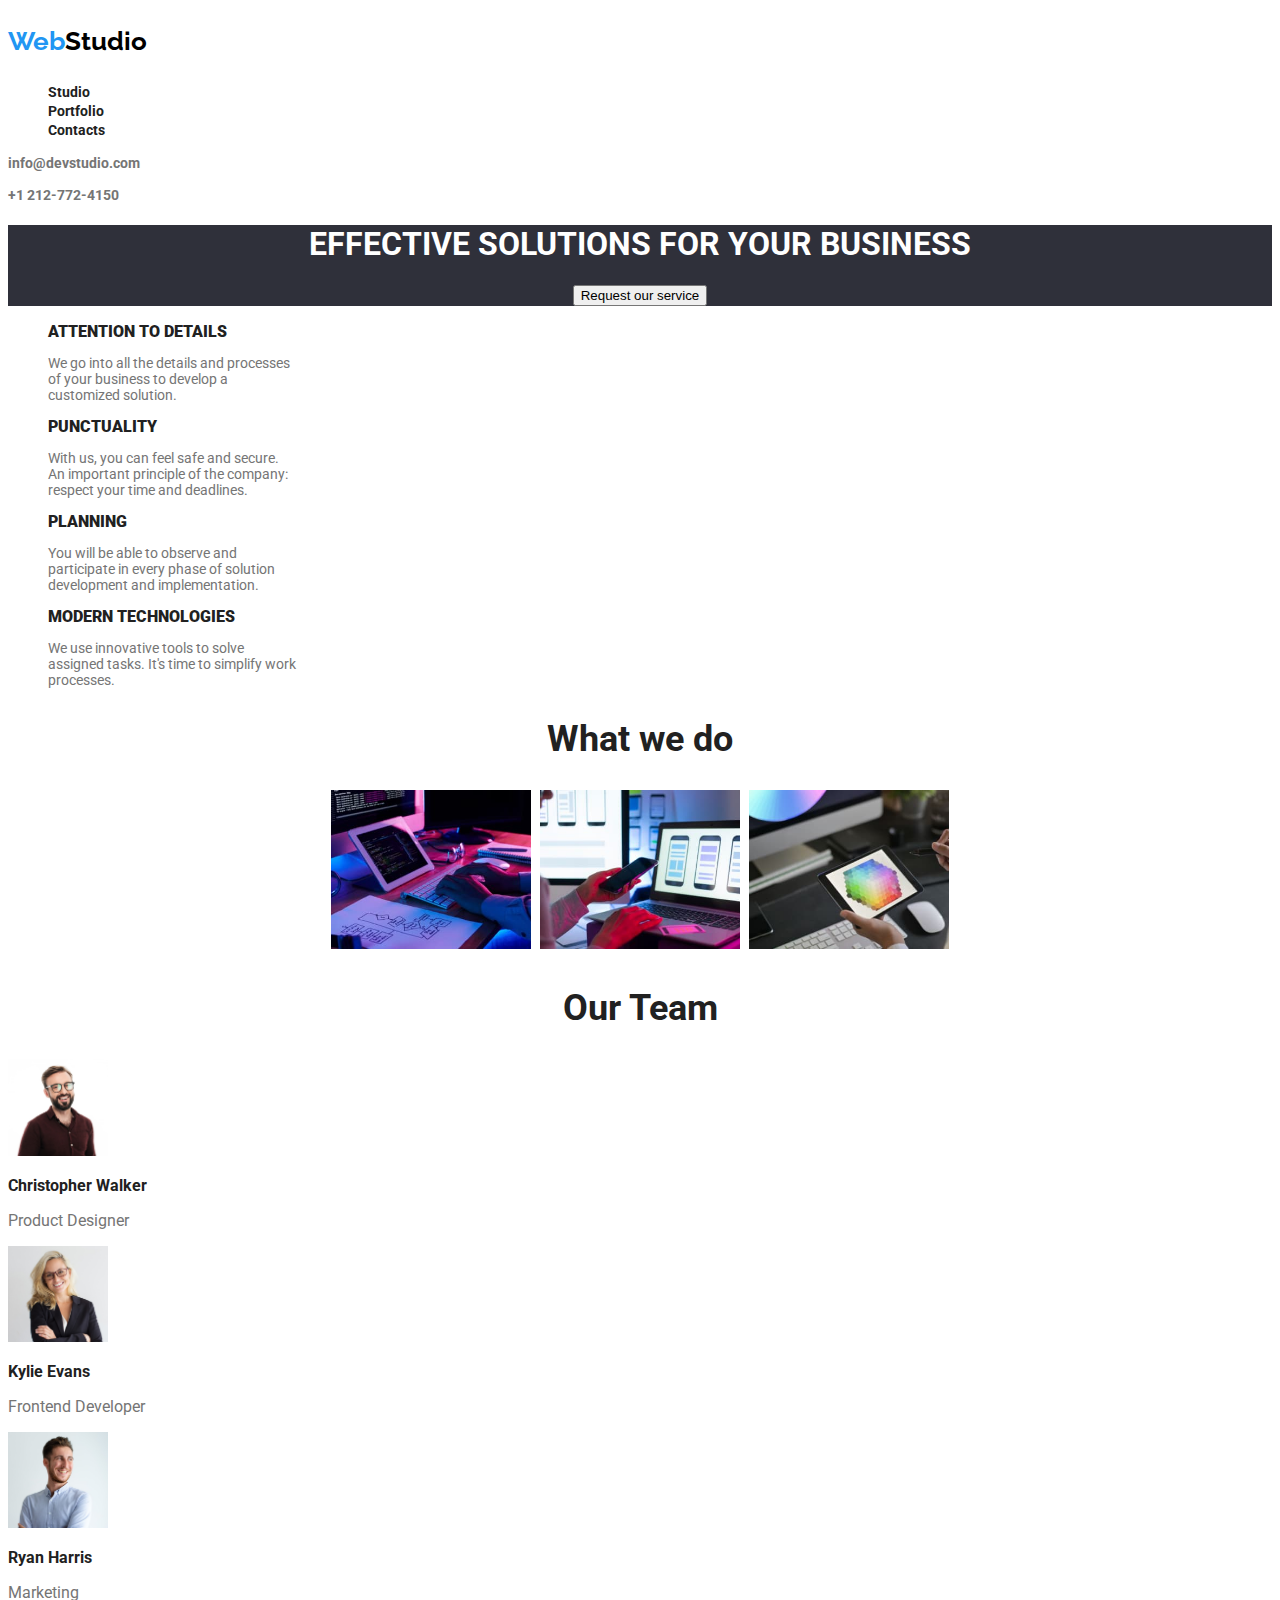
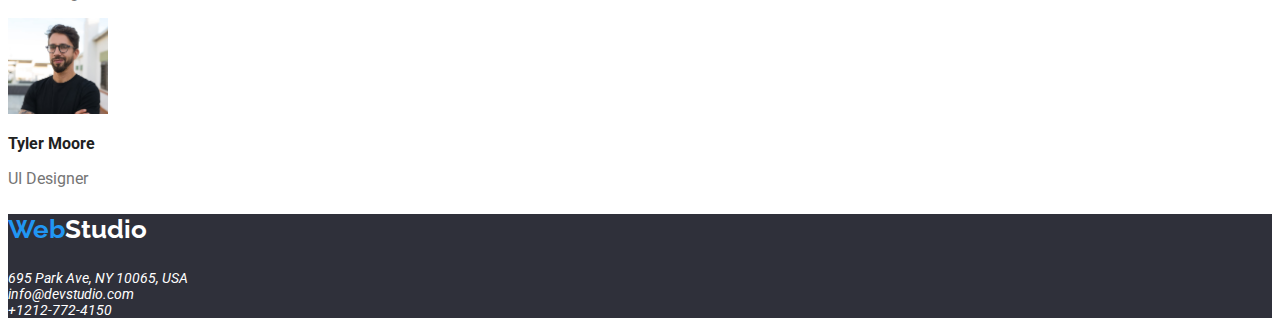
==== index.html @ c4ce42b6 "Initial commit" ====
<!DOCTYPE html>
<html lang="en">
  <head>
    <meta charset="UTF-8" />
    <meta name="viewport" content="width=device-width, initial-scale=1.0" />
    <title>Studio</title>
    <link rel="preconnect" href="https://fonts.googleapis.com" />
    <link rel="preconnect" href="https://fonts.gstatic.com" crossorigin />
    <link
      href="https://fonts.googleapis.com/css2?family=Raleway:ital,wght@0,100..900;1,100..900&family=Roboto:ital,wght@0,100;0,300;0,400;0,500;0,700;0,900;1,100;1,300;1,400;1,500;1,700;1,900&display=swap"
      rel="stylesheet"
    />
    <link rel="stylesheet" href="./css/styles.css" />
  </head>
  <!--Prima parte/antet-->
  <body>
    <header>
      <a href="#"
        ><p class="index_logo"><span class="first_logo">Web</span>Studio</p>
      </a>
      <nav>
        <ul>
          <li><a class="link_index" href="index.html">Studio</a></li>
          <li><a class="link_index" href="portfolio.html">Portfolio</a></li>
          <li><a class="link_index" href="#">Contacts</a></li>
        </ul>
      </nav>
      <a class="link_contact" href="mailto:info@devstudio.com"
        ><p><span>info@devstudio.com</span></p></a
      >
      <a class="link_contact_phone" href="tel:+12127724150">+1 212-772-4150</a>
    </header>
    <!--Titlul principal-->
    <main>
      <section class="main_title">
        <h1>EFFECTIVE SOLUTIONS FOR YOUR BUSINESS</h1>
        <button class="button_index" type="button">Request our service</button>
      </section>
      <div class="section_div">
        <ul>
          <li>
            <strong>ATTENTION TO DETAILS</strong>
            <p class="paragraph">
              We go into all the details and processes<br />of your business to
              develop a<br />customized solution.
            </p>
          </li>
          <li>
            <strong>PUNCTUALITY</strong>
            <p class="paragraph">
              With us, you can feel safe and secure.<br />An important principle
              of the company:<br />respect your time and deadlines.
            </p>
          </li>
          <li>
            <strong>PLANNING</strong>
            <p class="paragraph">
              You will be able to observe and<br />participate in every phase of
              solution<br />development and implementation.
            </p>
          </li>
          <li>
            <strong>MODERN TECHNOLOGIES</strong>
            <p class="paragraph">
              We use innovative tools to solve<br />assigned tasks. It's time to
              simplify work<br />processes.
            </p>
          </li>
        </ul>
      </div>

      <!--What we do section with pictures-->
      <section class="information">
        <h2>What we do</h2>
        <div>
          <img src="./images/first-img.jpg" alt="computer" width="200" />
          <img src="./images/second-img.jpg" alt="phone" width="200" />
          <img src="./images/third-img.jpg" alt="design" width="200" />
        </div>
      </section>
      <!--Team-->
      <section>
        <h2>Our Team</h2>
        <div>
          <img
            src="./images/christopher-walker.jpg"
            alt="Christopher Walker"
            width="100"
          />
          <p class="team_member">Christopher Walker</p>
          <p class="member_profession">Product Designer</p>

          <img src="./images/kylie-evans.jpg" alt="Kylie Evans" width="100" />
          <p class="team_member">Kylie Evans</p>
          <p class="member_profession">Frontend Developer</p>

          <img src="./images/ryan-harris.jpg" alt="Ryan Harris" width="100" />
          <p class="team_member">Ryan Harris</p>
          <p class="member_profession">Marketing</p>

          <img src="./images/tyler-moore.jpg" alt="Tyler Moore" width="100" />
          <p class="team_member">Tyler Moore</p>
          <p class="member_profession">UI Designer</p>
        </div>
      </section>
    </main>

    <footer>
      <a href="#">
        <p class="l_footer"><span class="first_part_logo">Web</span>Studio</p>
      </a>
      <address class="address_index">
        695 Park Ave, NY 10065, USA <br />
        info@devstudio.com<br />
        +1212-772-4150
      </address>
    </footer>
  </body>
</html>
---- css/styles.css ----
:root {
  --blue: #2196f3;
  --white: #ffffff;
  --gray: #757575;
  --light-black: #212121;
  --black: #000000;
  --special-gray: #f5f4fa;
  --footer-color: #2f303a;
  --primary-font: 'Roboto', Sans-serif;
  --secondary-font: 'raleway', Sans-serif;
  --background-index: #2f303a;
}
/*Header section*/
body {
  font-family: var(--primary-font);
  color: var(--white);
}
.header__section {
  background-color: var(--white);
}
.logo {
  color: #2196f3;
  text-decoration: none;
}
.header_logo {
  text-decoration-line: none;
  text-decoration: none;
  font-family: var(--secondary-font);
  font-size: 26px;
  font-weight: 700;
  color: var(--black);
}
/*Nav-choose_section*/
.link {
  text-decoration: none;
  color: var(--light-black);
  font-size: 14px;
  font-weight: 700;
  font-family: var(--primary-font);
}

.send-email {
  text-decoration: none;
  color: var(--gray);
  font-size: 14px;
  font-family: var(--primary-font);
}
.phonecall {
  text-decoration: none;
  color: var(--gray);
  font-size: 14px;
  font-family: var(--primary-font);
}
.choose_section .link:hover,
.link:focus {
  color: var(--blue);
}
.send-email:hover,
.send-email:focus {
  color: var(--blue);
}
.phonecall:hover,
.phonecall:focus {
  color: var(--blue);
}
/*Div-buttons*/
.buttons {
  font-family: var(--primary-font);
  font-size: 16px;
  font-weight: 700;
  line-height: 1.6;
  color: var(--light-black);
  background-color: var(--special-gray);
  border: none;
  cursor: pointer;
}
.buttons:hover {
  color: var(--white);
  background-color: var(--blue);
}
/*List-categories*/
.subtitle {
  font-size: 18px;
  font-family: var(--primary-font);
  color: var(--light-black);
  font-weight: 700;
  line-height: 2;
}
.area {
  font-family: var(--primary-font);
  font-size: 16px;
  font-weight: 400;
  line-height: 1.8;
  color: var(--gray);
}
/*Footer section*/
footer {
  background-color: var(--footer-color);
}
.footer_logo {
  font-family: var(--secondary-font);
  font-size: 26px;
  font-weight: 700;
  color: var(--white);
  text-decoration: none;
}
.logo_footer {
  color: var(--blue);
}
.address_portfolio {
  font-size: 14px;
  color: var(--white);
}
a {
  text-decoration: none;
  font-size: 26px;
  font-weight: 700;
}
.address_portfolio:hover,
.address_portfolio:focus {
  color: var(--blue);
}
/*Index html style*/
/*Header logo*/

.index_logo {
  color: var(--black);
  font-family: var(--secondary-font);
  font-size: 26px;
  font-weight: 700;
}
.first_logo {
  color: var(--blue);
}
.link_index {
  font-family: var(--primary-font);
  font-size: 14px;
  font-weight: 700;
  color: var(--light-black);
}
ul {
  list-style: none;
}
.link_contact {
  font-size: 14px;
  color: var(--gray);
  font-family: var(--primary-font);
}
.link_contact_phone {
  font-size: 14px;
  color: var(--gray);
  font-family: var(--primary-font);
}
.link_index:hover,
.link_index:focus {
  color: var(--blue);
}
.link_contact:hover,
.link_contact:focus {
  color: var(--blue);
}
.link_contact_phone:hover,
.link_contact_phone:focus {
  color: var(--blue);
}
.main_title {
  background-color: var(--background-index);
  text-align: center;
}
.button_index:hover,
.button_index:focus {
  background-color: var(--blue);
  color: var(--white);
}
.section_div {
  color: var(--light-black);
  font-family: var(--primary-font);
  font-weight: 700;
}
.paragraph {
  color: var(--gray);
  font-size: 14px;
  font-weight: 400;
}
.information {
  color: var(--light-black);
  font-size: 36px;
  font-weight: 700;
  text-align: center;
}
/*Last Part-Team*/
.team_member {
  font-size: 16px;
  font-weight: 700;
  color: var(--light-black);
}
.member_profession {
  font-size: 16px;
  color: var(--gray);
}
h2 {
  color: var(--light-black);
  font-size: 36px;
  font-family: var(--primary-font);
  text-align: center;
}
/*Footer */
.first_part_logo {
  color: var(--blue);
}

.l_footer {
  color: var(--white);
  font-family: var(--secondary-font);
}
.address_index {
  font-family: var(--primary-font);
  font-size: 14px;
  color: var(--white);
}
.address_index:hover,
.address_index:focus {
  color: var(--blue);
}
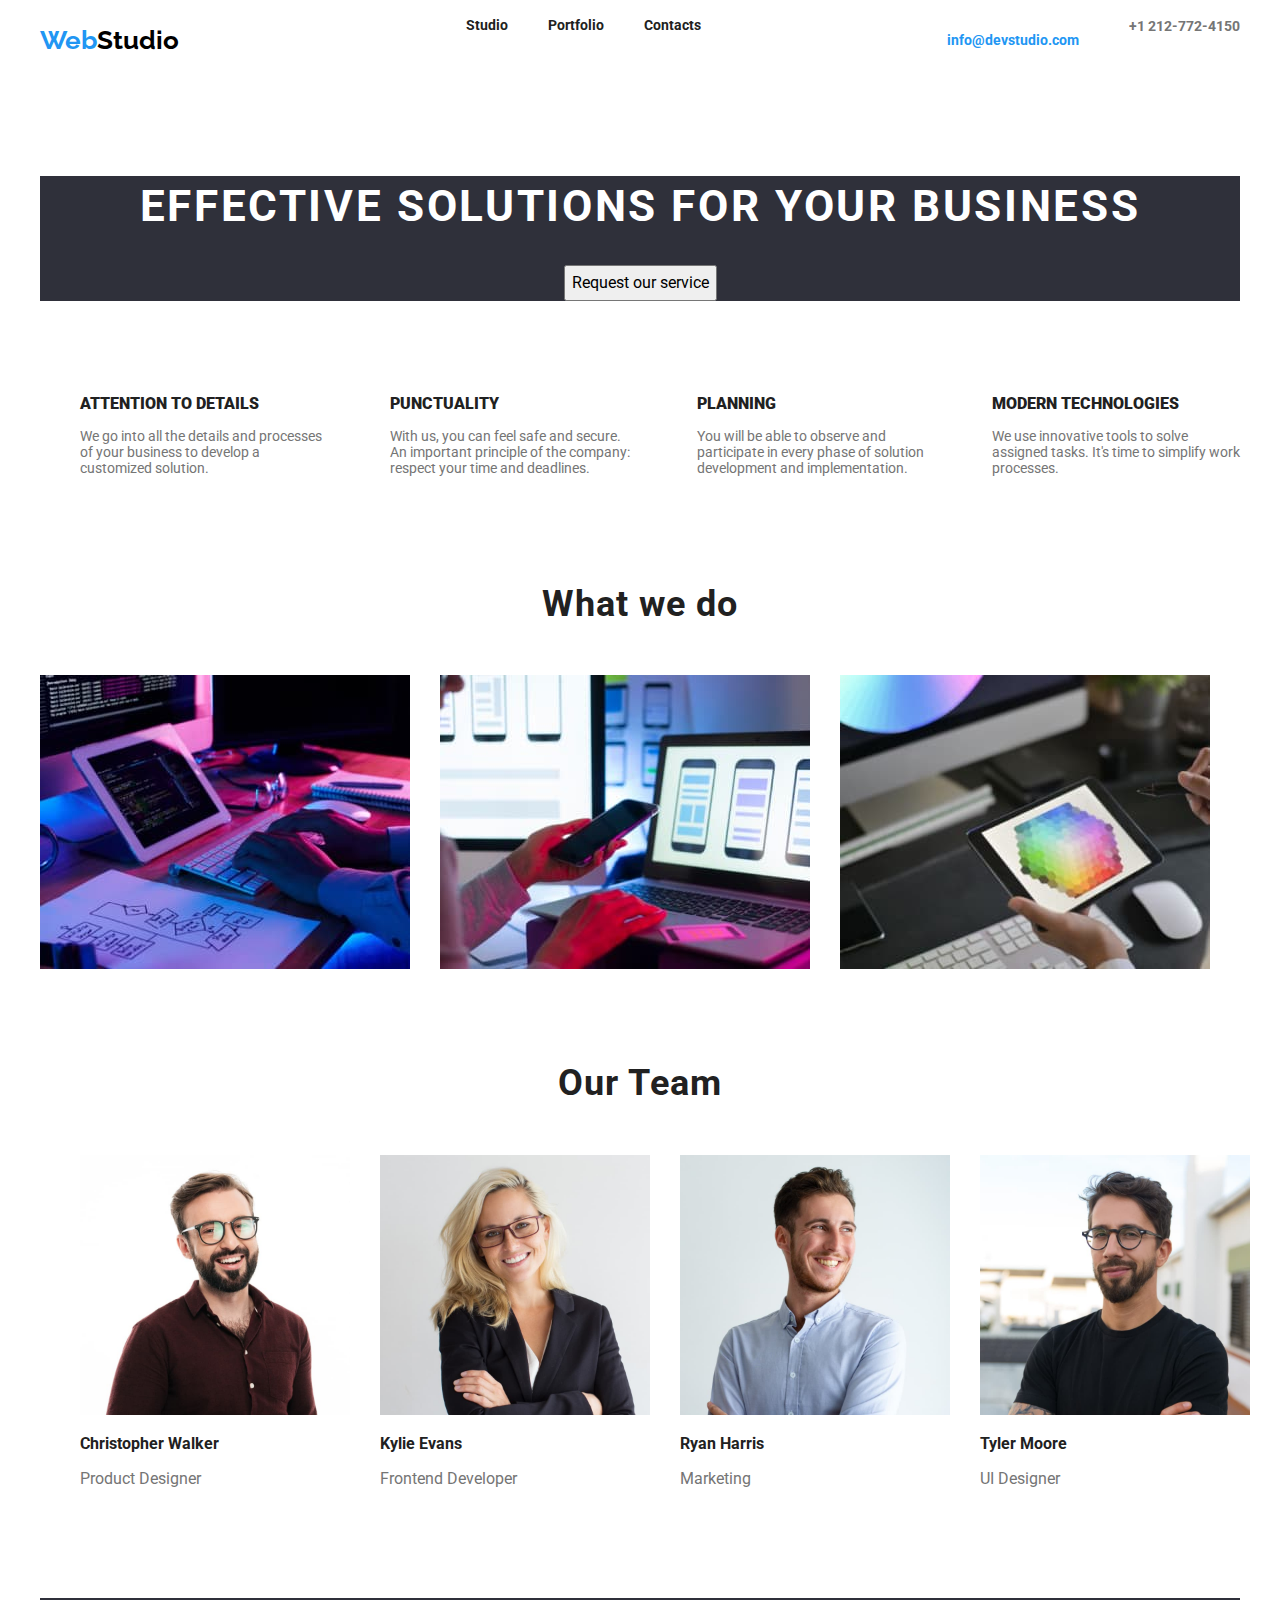
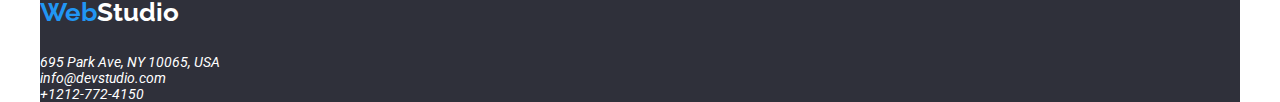
==== commit a83191c1: "Tema_3" ====
--- a/index.html
+++ b/index.html
@@ -4,6 +4,7 @@
     <meta charset="UTF-8" />
     <meta name="viewport" content="width=device-width, initial-scale=1.0" />
     <title>Studio</title>
+    <link rel="stylesheet" href="./css/modern-normalize.css" />
     <link rel="preconnect" href="https://fonts.googleapis.com" />
     <link rel="preconnect" href="https://fonts.gstatic.com" crossorigin />
     <link
@@ -13,22 +14,28 @@
     <link rel="stylesheet" href="./css/styles.css" />
   </head>
   <!--Prima parte/antet-->
-  <body>
-    <header>
-      <a href="#"
-        ><p class="index_logo"><span class="first_logo">Web</span>Studio</p>
-      </a>
-      <nav>
-        <ul>
-          <li><a class="link_index" href="index.html">Studio</a></li>
-          <li><a class="link_index" href="portfolio.html">Portfolio</a></li>
-          <li><a class="link_index" href="#">Contacts</a></li>
-        </ul>
-      </nav>
-      <a class="link_contact" href="mailto:info@devstudio.com"
-        ><p><span>info@devstudio.com</span></p></a
-      >
-      <a class="link_contact_phone" href="tel:+12127724150">+1 212-772-4150</a>
+  <body class="container">
+    <header class="header__section">
+      <div class="container__header">
+        <a href="#"
+          ><p class="index_logo"><span class="first_logo">Web</span>Studio</p>
+        </a>
+        <nav>
+          <ul class="header_navigation">
+            <li><a class="link_index" href="index.html">Studio</a></li>
+            <li><a class="link_index" href="portfolio.html">Portfolio</a></li>
+            <li><a class="link_index" href="#">Contacts</a></li>
+          </ul>
+        </nav>
+        <div class="contact_header">
+          <a class="link_contact" href="mailto:info@devstudio.com"
+            ><p><span class="email_header">info@devstudio.com</span></p></a
+          >
+          <a class="link_contact_phone" href="tel:+12127724150"
+            >+1 212-772-4150</a
+          >
+        </div>
+      </div>
     </header>
     <!--Titlul principal-->
     <main>
@@ -37,7 +44,7 @@
         <button class="button_index" type="button">Request our service</button>
       </section>
       <div class="section_div">
-        <ul>
+        <ul class="details_paragraph">
           <li>
             <strong>ATTENTION TO DETAILS</strong>
             <p class="paragraph">
@@ -46,7 +53,7 @@
             </p>
           </li>
           <li>
-            <strong>PUNCTUALITY</strong>
+            <strong> PUNCTUALITY</strong>
             <p class="paragraph">
               With us, you can feel safe and secure.<br />An important principle
               of the company:<br />respect your time and deadlines.
@@ -72,36 +79,41 @@
       <!--What we do section with pictures-->
       <section class="information">
         <h2>What we do</h2>
-        <div>
-          <img src="./images/first-img.jpg" alt="computer" width="200" />
-          <img src="./images/second-img.jpg" alt="phone" width="200" />
-          <img src="./images/third-img.jpg" alt="design" width="200" />
+        <div class="pictures_second_part">
+          <img src="./images/first-img.jpg" alt="computer" width="370" />
+          <img src="./images/second-img.jpg" alt="phone" width="370" />
+          <img src="./images/third-img.jpg" alt="design" width="370" />
         </div>
       </section>
       <!--Team-->
       <section>
         <h2>Our Team</h2>
-        <div>
-          <img
-            src="./images/christopher-walker.jpg"
-            alt="Christopher Walker"
-            width="100"
-          />
-          <p class="team_member">Christopher Walker</p>
-          <p class="member_profession">Product Designer</p>
-
-          <img src="./images/kylie-evans.jpg" alt="Kylie Evans" width="100" />
-          <p class="team_member">Kylie Evans</p>
-          <p class="member_profession">Frontend Developer</p>
-
-          <img src="./images/ryan-harris.jpg" alt="Ryan Harris" width="100" />
-          <p class="team_member">Ryan Harris</p>
-          <p class="member_profession">Marketing</p>
-
-          <img src="./images/tyler-moore.jpg" alt="Tyler Moore" width="100" />
-          <p class="team_member">Tyler Moore</p>
-          <p class="member_profession">UI Designer</p>
-        </div>
+        <ul class="team_last">
+          <li>
+            <img
+              src="./images/christopher-walker.jpg"
+              alt="Christopher Walker"
+              width="270"
+            />
+            <p class="team_member">Christopher Walker</p>
+            <p class="member_profession">Product Designer</p>
+          </li>
+          <li>
+            <img src="./images/kylie-evans.jpg" alt="Kylie Evans" width="270" />
+            <p class="team_member">Kylie Evans</p>
+            <p class="member_profession">Frontend Developer</p>
+          </li>
+          <li>
+            <img src="./images/ryan-harris.jpg" alt="Ryan Harris" width="270" />
+            <p class="team_member">Ryan Harris</p>
+            <p class="member_profession">Marketing</p>
+          </li>
+          <li>
+            <img src="./images/tyler-moore.jpg" alt="Tyler Moore" width="270" />
+            <p class="team_member">Tyler Moore</p>
+            <p class="member_profession">UI Designer</p>
+          </li>
+        </ul>
       </section>
     </main>
 
--- a/css/styles.css
+++ b/css/styles.css
@@ -17,6 +17,15 @@
 }
 .header__section {
   background-color: var(--white);
+  margin-bottom: 94px;
+}
+.header_logo {
+  margin-top: 15px;
+}
+.header__section .container__header {
+  display: flex;
+  justify-content: space-between;
+  margin-bottom: 10px;
 }
 .logo {
   color: #2196f3;
@@ -30,7 +39,13 @@
   font-weight: 700;
   color: var(--black);
 }
+
 /*Nav-choose_section*/
+.choose_section ul {
+  display: flex;
+  gap: 50px;
+  margin-bottom: 50px;
+}
 .link {
   text-decoration: none;
   color: var(--light-black);
@@ -50,6 +65,12 @@
   color: var(--gray);
   font-size: 14px;
   font-family: var(--primary-font);
+}
+.contact_header {
+  display: flex;
+  gap: 50px;
+  padding-top: 18px;
+  padding-bottom: 18px;
 }
 .choose_section .link:hover,
 .link:focus {
@@ -74,6 +95,10 @@
   border: none;
   cursor: pointer;
 }
+.section {
+  display: flex;
+  justify-content: center;
+}
 .buttons:hover {
   color: var(--white);
   background-color: var(--blue);
@@ -86,12 +111,33 @@
   font-weight: 700;
   line-height: 2;
 }
+.subtitle {
+  display: flex;
+  justify-content: center;
+}
 .area {
   font-family: var(--primary-font);
-  font-size: 16px;
+  font-size: 18px;
   font-weight: 400;
   line-height: 1.8;
   color: var(--gray);
+}
+.categories {
+  display: flex;
+  gap: 30px;
+  padding-top: 94px;
+  padding-bottom: 94px;
+}
+.cards_flex ul {
+  display: flex;
+  padding-bottom: 20px;
+  flex-wrap: wrap;
+  /* margin-left: 150px;
+  margin-right: 150px; */
+  padding-left: 0px;
+}
+.cards {
+  border-bottom-width: solid;
 }
 /*Footer section*/
 footer {
@@ -163,6 +209,9 @@
 .link_contact_phone:focus {
   color: var(--blue);
 }
+.email_header {
+  color: var(--blue);
+}
 .main_title {
   background-color: var(--background-index);
   text-align: center;
@@ -222,3 +271,58 @@
 .address_index:focus {
   color: var(--blue);
 }
+/* Tema 3/ Flexbox, margins, padding */
+.container {
+  width: 1200px;
+  margin-left: auto;
+  margin-right: auto;
+}
+/* Index html tema 3*/
+.header_navigation {
+  display: flex;
+  justify-content: space-between;
+  gap: 40px;
+}
+.contact_header {
+  display: flex;
+  padding-top: 18px;
+  padding-bottom: 18px;
+}
+.link_index {
+  margin-top: 40px;
+  margin-bottom: 40px;
+}
+.main_title {
+  margin: 0%;
+}
+h1 {
+  font-size: 44px;
+  letter-spacing: 0.06em;
+  line-height: 60px;
+}
+.button_index {
+  font-size: 16px;
+  line-height: 30px;
+}
+.details_paragraph {
+  display: flex;
+  justify-content: space-between;
+  margin-top: 94px;
+  margin-bottom: 94px;
+}
+h2 {
+  margin-bottom: 50px;
+  font-size: 36px;
+  letter-spacing: 0.03em;
+}
+.pictures_second_part {
+  display: flex;
+  gap: 30px;
+  margin-bottom: 94px;
+}
+.team_last {
+  display: flex;
+  justify-content: space-between;
+  gap: 30px;
+  margin-bottom: 94px;
+}
